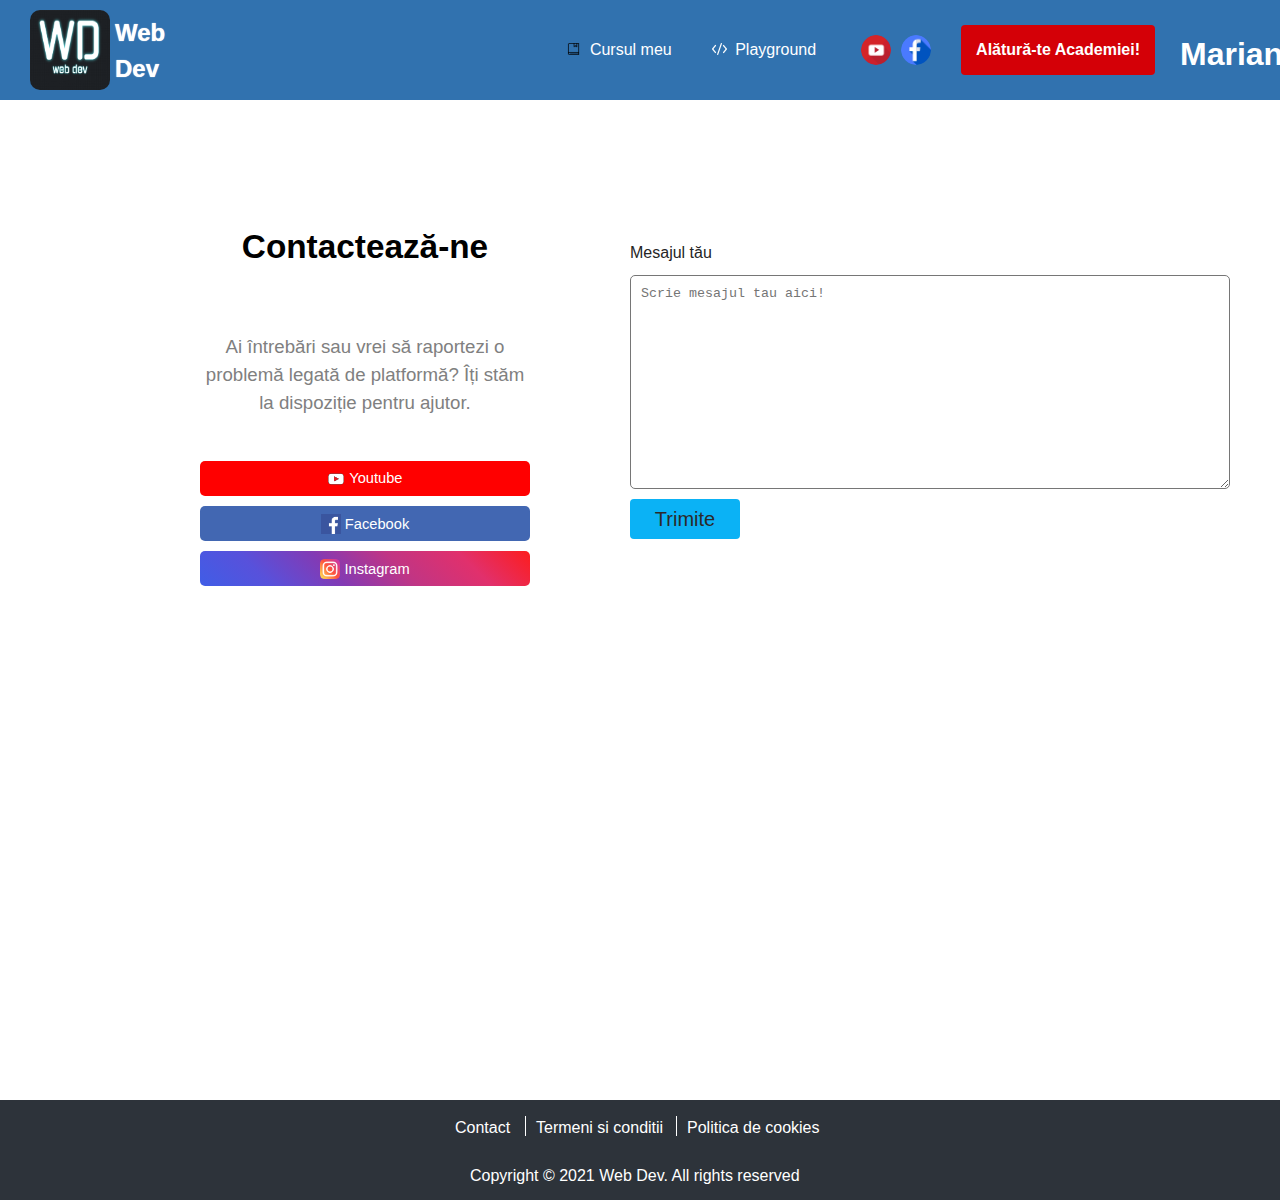
==== contact.html @ 0bef6e15 "create contact page" ====
<!DOCTYPE html>
<html>

<head>
  <meta charset="UTF-8" />
  <meta name="viewport" content="width=device-width, initial-scale=1.0" />
  <meta http-equiv="X-UA-Compatible" content="ie=edge" />
  <title>Website programare web</title>
  <meta charset="UTF-8" />
  <link rel="stylesheet" href="./src/styles.css">
</head>

<body>
  <nav class="headbar">
    <div class="signature">
      <div id="texticon" class="signature"><img src="src/images/logo.png" alt="logo"> 
        <h1>Web Dev</h1>
      </div>
    </div>
      <div class="btn-group">
        <button class="button">
          <img src="src/images/agenda.png" alt="Agenda" /> Cursul meu
        </button>
        <button class="button">
          <img src="src/images/icon-code.png" alt="code" /> Playground
        </button>
      </div>
      <div class="social-media">
        <a href="https://www.youtube.com/channel/UCf_H4svvyG4hoJttBH7U4nA/featured"
          ><img src="src/images/youtube-head.png" alt="ytb"
        /></a>
        <a href="https://www.facebook.com/laurentiudobrescuprogramare/"
          ><img src="src/images/facebook.png" alt="FB"
        /></a>
      </div>
      <div class="btn-academ"><button>Alătură-te Academiei!</button></div>
      <div class="popover">
        <div class="caret">
        <h1>Marian</h1>
        <img src="src/images/caret-down.png" alt="caret">
      </div>
      <div class="content">
        <div class="title">
          <div>
            <p>Salut, <b>Marian Vicsoreanu</b></p>
          </div>
          <div class="popover-body">
            <button class="btn1">Profilul Meu</button>
                <button class="btn2">Deloghează-te</button>
          </div>
        </div>
      </div>
    </div>
  </nav>

  <section>
<div class="contact">
  <h1>Contactează-ne</h1>
    <p>Ai întrebări sau vrei să raportezi o problemă legată de platformă? Îți stăm la dispoziție pentru ajutor.</p>
    <a  href="https://www.youtube.com/channel/UCf_H4svvyG4hoJttBH7U4nA/featured"><button id="ytb"> <img src="src/images/youtube.png" alt="youtb" id="imgytb"> Youtube</button></a> 
    <a href="https://www.facebook.com/laurentiudobrescuprogramare/"><button id="fb"><img src="src/images/facebook-sq.png" alt="fb" id="imgfb"> Facebook</button></a>
    <a href="https://www.instagram.com/laurentiudobrescu_/?fbclid=IwAR3PWhEELT30D9i6TU5NKPrKLASUR5rL3eB8z-GRKnkdkVNHR47aw21xqMA"><button id="insta"> <img src="src/images/instagram.png" alt="insta" id="imginsta"> Instagram</button></a>
</div>
<div class="txtarea">
  <h4>Mesajul tău</h4>
  <textarea  name="styled-textarea" id="area" placeholder=" Scrie mesajul tau aici!"></textarea>
  <button>Trimite</button>
</div>
  </section>

  <footer>
<div class="container">
   <div class="links">
     <ul>
       <li id="cntct"><a href="contact.html">Contact</a></li>
       <li id="term"><a href="#">Termeni si conditii</a></li>
       <li id="pol"><a href="#">Politica de cookies</a></li>
     </ul>
   </div>
   <div class="copyright">Copyright © 2021 Web Dev. All rights reserved</div>
</div>

  </footer>

  <script src="./src/main.js"></script>
</body>

</html>
---- src/styles.css ----
body {
  margin: 0;
  font-family: Arial, Helvetica, sans-serif;
  line-height: 1.5;
}



nav {
  display: flex;
  flex-direction: row;
  direction: ltr;
  height: 100px;
  background: rgb(49, 114, 175);
}
/*Start Signature*/
.signature {
  display: flex;
  height: 100px;
  width: 15%;
  margin: 0 20px;
  justify-content: flex-start;
}

#texticon {
  height: 90px;
  width: 130px;
  margin: 0 10px;
}

#texticon img {
  display: flex;
  height: 80px;
  width: 80px;
  margin: 10px 0;
  border-radius: 10px;
}

#texticon h1 {
  display: flex;
  height: 80px;
  width: 100px;
  text-align: left;
  font-size: 18pt;
  text-shadow: 0 0 1px white;
  color: white;
  margin: 15px 0;
  padding-left: 5px;

}
/*End Signature*/


/*Start BTN Cursul meu si Playground*/
.btn-group{
  display: flex;
  flex-direction: row;
  margin-left:auto;
}
.btn-group .button {
  background-color: rgb(49, 114, 175);
  border: none;
  color: white;
  padding: 18px 20px;
  text-align: center;
  text-decoration: none;
  font-size: 16px;
  cursor: pointer;
  height: 100px;
}

.btn-group .button:hover {
  background-color: rgb(42, 102, 158);
}

.btn-group .button img {
  width: 15px;
  height: 12px;
  padding: 0;
  margin-right: 4px;
  line-height: 1;
  color: #fff;
}
/*End BTN Cursul meu si Playground*/

/*Start Social Media Buttons*/
.social-media {
  display:flex;
  width: auto;
  height: 50px;
  margin-top: 30px;
  padding-left: 20px;
  justify-content: flex-end;
}

.social-media img {
  width: 30px;
  height: 30px;
  border-radius: 20px;
  margin: 5px;
  background: rgb(49, 114, 175);
}
/*End Social Media Buttons*/

/*Start Academie Button*/
.btn-academ {
  display:flex;
  margin: 25px;
  height: 50px;
  display: block;
}
.btn-academ button {
  background-color: #d40007;
  border: none;
  color: white;
  text-decoration: none;
  font-weight: bold;
  font-size: 12pt;
  cursor: pointer;
  padding: 15px;
  display: flex;
  align-items: center;
  justify-content: center;
  height: 100%;
  border-radius: 4px;
}

.btn-academ :hover {
  background-color: #d32f2f;
}
/*End Academie Button*/
 .popover{
   display:flex;
   flex-direction: column;
   height: 30px;
   width: 100px;
   margin-top: 30px;
 }
 .caret{
   display:flex;
   flex-direction: row;
 }

 .popover h1{
   height: 30px;
   width: 50%;
   width: auto;
   color: white;
   cursor: pointer;
   margin:0;
 }
 .popover img{
   height: 10px;
   width: 15px;
   margin-left: 5px;
   margin-top: 15px;
   cursor: pointer;
 }

 .content{
   display:flex;
   flex-direction: column;
   border-radius: 4px;
   width: 150px;
   position: absolute;
   margin-top: 50px;
   right: 60px;
   visibility: hidden;
   padding: 2px;
   color: black;
   background: white;
   z-index: 1;
   text-align: center;
   padding: 1px 10px;
   box-shadow: 2px 2px 10px #adadad;
 }

 .popover:hover .content{
   visibility: visible;
 }



 .btn1 {
  text-decoration: none;
  border-left: 1px solid black;
  border-right: 1px solid black;
  border-top: 2px solid black;
  border-bottom: 2px solid black;
  border-radius: 3px;
  background-color: white;
  color: #004c45;
  height: 30px;
  width: 100%;
  margin-bottom: 5px;
  cursor: pointer;
}
.btn1:hover {
  background-color: #eee;
}

.btn2 {
  text-decoration: none;
  border: none;
  border-radius: 3px;
  background-color: #3eb3ab;
  height: 30px;
  width: 100%;
  color: #004c45;
  cursor: pointer;
}

.btn2:hover {
  background-color: #34948e;
}

section {
  display: flex;
  height: 1000px;
  flex-direction: row;
}

.contact{
  display: flex;
  flex-direction: column;
  width: 330px;
  margin-left: 200px;
  margin-top: 100px;
  text-align: center;
}

.txtarea{
  display: flex;
  flex-direction: column;
  width: 600px;
  margin-left: 100px;
  margin-top: 120px;
}
.txtarea textarea{
  display: flex;
  border-radius: 5px;
  width: min-content(1200px);
  height: 200px;
  padding-top: 10px;
  
}
.txtarea h4{
  margin-bottom: 10px;
  color: rgb(37, 37, 37);
  font-weight: normal;
}
.contact p {
  font-family: 'Segoe UI', Tahoma, Geneva, Verdana, sans-serif;
  font-size: 14pt;
  padding: 20px 0;
  color: gray;
}
.contact h1{
  font-size: 25pt;
 
}

.txtarea button{
   border: none;
   background-color: rgba(7, 177, 245, 0.986);
   width: 110px;
   height: 40px;
   border-radius: 4px;
   font-size: 15pt;
   margin-top: 10px;
   color: rgb(43, 41, 41);
}
.txtarea button:hover{
  background-color: rgba(6, 164, 226, 0.986) ;
}

#ytb{
  border: none;
  background-color: #FF0000;
  border-radius: 5px;
  text-decoration: none;
  text-align: center;
  width: 100%;
  height: 35px;
  margin: 5px 0;
  cursor: pointer;
  color: white;
  font-size: 11pt;
  
}
#ytb:hover{
  background-color: rgb(236, 3, 3);

}
#imgytb{
  width: 18px;
  height: 18px;
  margin-bottom: -5px;
  
}
#fb{
  border: none;
  background-color: #4267B2;
  border-radius: 5px;
  text-decoration: none;
  text-align: center;
  width: 100%;
  height: 35px;
  margin: 5px 0;
  cursor: pointer;
  color: white;
  font-size:11pt;
}
#fb:hover{
  background-color: #3c588b ;
}
#imgfb{
  width: 20px;
  height: 20px;
  margin-bottom:-5px;
  background-color: white;
}
#insta{
  border: none;
  background: rgb(245,133,41);
  background: linear-gradient(45deg, #405DE6, #5851DB,#833AB4,#C13584,#E1306C,#FD1D1D);
  color: white;
  border-radius: 5px;
  text-decoration: none;
  text-align: center;
  width: 100%;
  height: 35px;
  margin: 5px 0;
  cursor: pointer;
  font-size: 11pt;
}
#insta:hover{
  background: linear-gradient(45deg, #405DE6, #5851DB,#833AB4,#C13584,#E1306C,#FD1D1D);
  opacity: 0.9;

}
#imginsta{
  width: 20px;
  height: 20px;
  margin-bottom:-5px;
}

footer {
  height: 100px;
  background: rgb(45, 51, 58);
  display: flex;
  flex-direction: column;
  align-items: center;
}


.links{
  height: 50px;
  width: 450px;
}
.links ul{
  display: flex;
  list-style-type: none;
  list-style-position: inside;
  flex-direction: row;
}

.links a{
  text-decoration: none;
  color: white;
}
#cntct{
  display: flex;
  height: 20px;
  width: 60px;
  text-align: center;
  border-right: 1px solid white;
  padding-right: 10px;

}
 #term{
   display: flex;
   height: 20px;
   width: 130px;
   text-align: center;
   padding:0 10px;
   border-right: 1px solid white;
}
#pol{
  display: flex;
  height: 20px;
   width: 150px;
   text-align: center;
   padding-left: 10px;
}

.copyright{
  display: flex;
  height: 20px;
  width: 350px;
  align-items: center;
  margin-left: 55px;
  color: white;

}
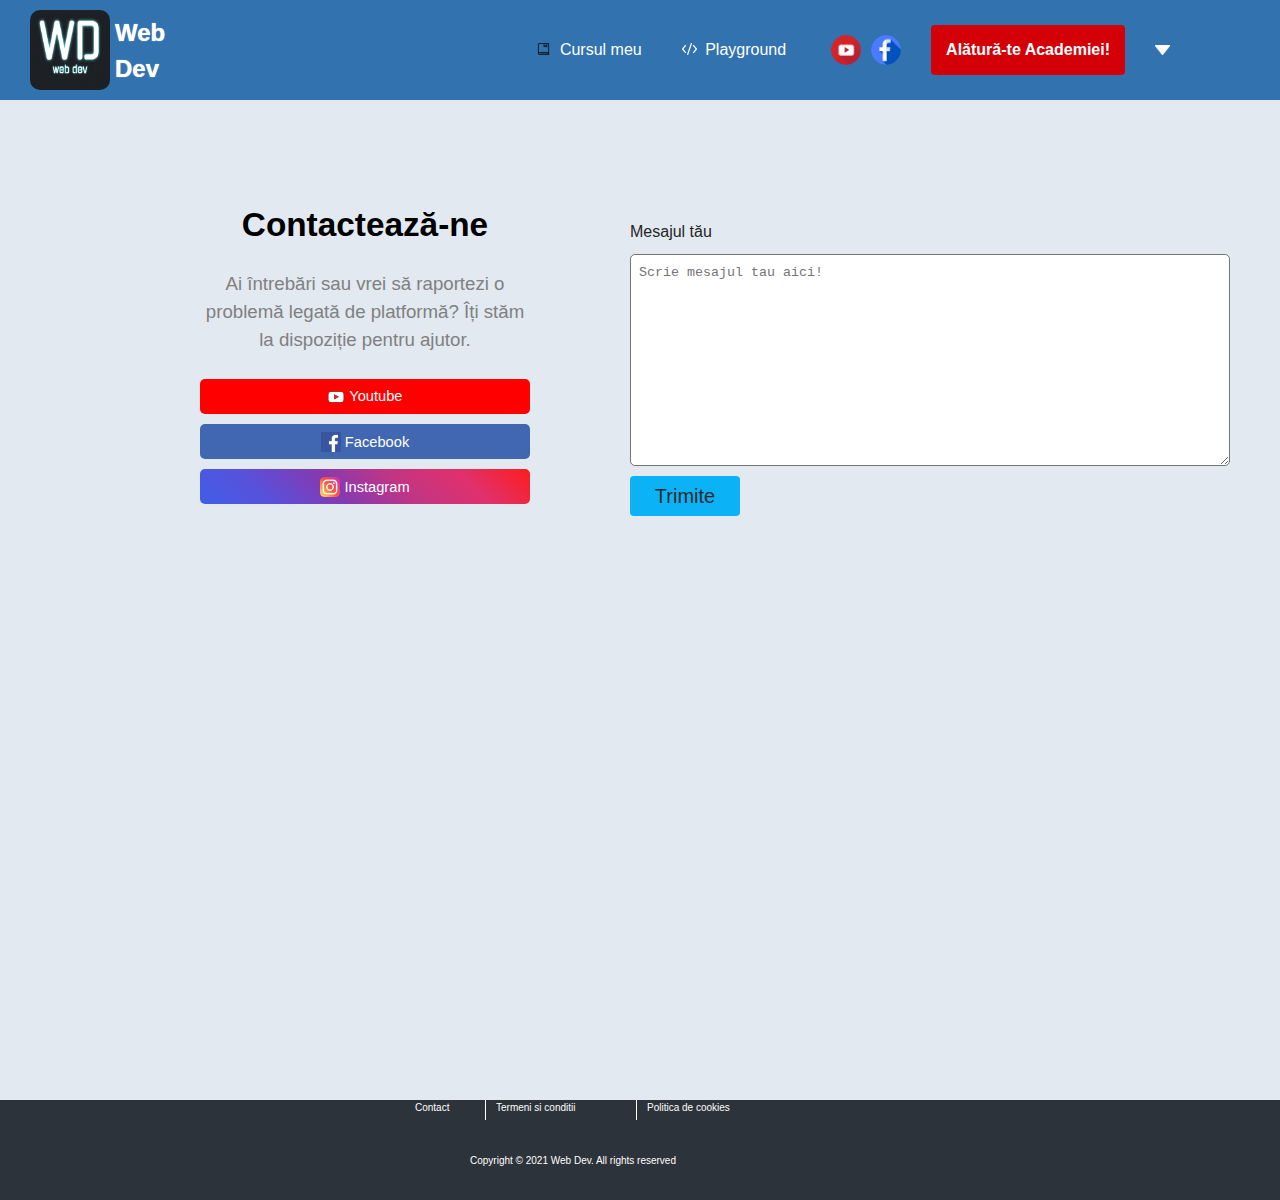
==== commit ca9f6168: "add login" ====
--- a/contact.html
+++ b/contact.html
@@ -36,7 +36,7 @@
       <div class="btn-academ"><button>Alătură-te Academiei!</button></div>
       <div class="popover">
         <div class="caret">
-        <h1>Marian</h1>
+        <h1 id="user_contact"></h1>
         <img src="src/images/caret-down.png" alt="caret">
       </div>
       <div class="content">
--- a/src/styles.css
+++ b/src/styles.css
@@ -1,7 +1,9 @@
 body {
-  margin: 0;
-  font-family: Arial, Helvetica, sans-serif;
-  line-height: 1.5;
+    margin: 0;
+    font-family: Arial, Helvetica, sans-serif;
+    line-height: 1.5;
+    /* Modificare bg dupa exemplul primit */
+    background-color: #e2e9f1;
 }
 
 
@@ -13,6 +15,16 @@
   height: 100px;
   background: rgb(49, 114, 175);
 }
+p{display:block;
+   float:right;
+  list-style:none;
+  padding:10px;
+ 
+}
+p .arrow{
+  color:whitesmoke;
+}
+
 /*Start Signature*/
 .signature {
   display: flex;
@@ -135,6 +147,7 @@
    height: 30px;
    width: 100px;
    margin-top: 30px;
+   margin-right: 30px;
  }
  .caret{
    display:flex;
@@ -163,8 +176,8 @@
    border-radius: 4px;
    width: 150px;
    position: absolute;
-   margin-top: 50px;
-   right: 60px;
+   margin-top: 35px;
+   right: 40px;
    visibility: hidden;
    padding: 2px;
    color: black;
@@ -402,4 +415,285 @@
   margin-left: 55px;
   color: white;
 
+}
+section {
+    height: 1000px;
+}
+
+footer {
+    height: 100px;
+    background: rgb(45, 51, 58);
+}
+
+
+/* Profile wrapper */
+
+#profile-wrapper {
+    border-radius: 5px;
+    padding: 30px;
+    height: 200px;
+    display: flex;
+}
+
+#profile-left {
+    background-color: white;
+    height: 388px;
+    border-radius: 15px;
+    text-align: center;
+    display: table;
+    margin-right: 30px;
+    order: 1;
+    flex: 1 2 50px;
+}
+
+#profile-right {
+    background-color: white;
+    height: 100px;
+    border-radius: 15px;
+    display: table;
+    flex: 2 2 30%;
+    order: 2;
+}
+
+#profile-right-info {
+    display: block;
+    height: 40px;
+    border-bottom: 1px solid #d6d6d6;
+    margin: 20px;
+    font-size: 18px;
+}
+
+#profile-right-info-website {
+    display: block;
+    height: 40px;
+    margin: 20px;
+    font-size: 18px;
+}
+
+#profile-right-info h3,
+#profile-right-info-website h3 {
+    font-size: 18px;
+    display: inline;
+    padding-right: 10px;
+}
+
+#avatar {
+    border-radius: 50%;
+    width: 150px;
+    height: 150px;
+}
+
+
+/* End of profile wrapper */
+
+*{
+  padding: 0;
+  margin: 0;
+}
+.container h1{
+  color:black !important;
+  font-size:48px;
+  margin-bottom: 15px;
+}
+
+.container{
+
+  font-size:10px;
+  text-align: center;
+
+}
+.progress-bar{
+
+  width:1010px;
+  height: 10px;
+  content: "";
+  opacity: 1;
+  background: #006259;
+  border-radius: 10px;
+  animation: progress-bar 2s cubic-bezier(0.25, 0.46, 0.45, 0.94) infinite;
+  margin-bottom: 15px;
+  font-size:2px;
+}
+
+.container-progress-bar{
+  display: flex; 
+  justify-content: center;
+ align-items: baseline;  
+}
+@keyframes progress-bar{
+20% 
+  {
+      opacity: .5;
+    
+  }
+50%
+  {
+      opacity: .7;
+  }
+60%
+  {
+   opacity: .8;
+  }
+
+70%
+  {
+   opacity: .9;
+   }
+90%
+  {
+  opacity: 1;
+  }
+  
+}
+.text{
+  margin-left:10px;
+}
+
+.continue-course-button{
+  color: white;
+  cursor: pointer;
+  background: #d40007;
+  border-radius: 5px;
+  outline: none !important;
+  border: none !important;
+  box-sizing: border-box;
+  font-size:18px;
+  padding:15px 50px;
+  margin: 0 auto;
+  display:block;
+  font-weight: 700;
+}
+.btn:hover{
+  opacity: 0.8;
+  transition:0.3s;
+}
+
+/*Login page CSS*/
+
+.section-log{
+  height: 830px;
+  width: auto;
+  background: linear-gradient(120deg, #4686b1, #8e44ad);
+  display:flex;
+  align-items: center;
+}
+
+.logcase {
+  position: absolute;
+  width: 450px;
+  height: 830px;
+  background: white;
+  left: 50%;
+  transform: translate(-50%);
+}
+.logcase h1 {
+  text-align: center;
+  margin: 12%;
+}
+.logcase form {
+  padding: 0 40px;
+  box-sizing: border-box;
+}
+.frm .text-field {
+  position: relative;
+  border-bottom: 2px solid #adadad;
+  margin: 30px 0px;
+}
+.frm .text-field2 {
+  position: relative;
+  border-bottom: 2px solid #adadad;
+  margin: 8px 0px;
+}
+
+.text-field input {
+  width: 100%;
+  padding: 0px 25px;
+  height: 40px;
+  border: none;
+  background: none;
+  outline: none;
+  font-size: 13pt;
+}
+.text-field2 input {
+  width: 100%;
+  padding: 0px 25px;
+  height: 40px;
+  border: none;
+  background: none;
+  outline: none;
+  font-size: 13pt;
+}
+.text-field img {
+  position: absolute;
+  height: 15px;
+  top: 50%;
+}
+.text-field2 img {
+  position: absolute;
+  height: 15px;
+  top: 50%;
+}
+
+.forpass {
+  text-align: right;
+  margin-right: 20px;
+}
+.forpass a {
+  color: black;
+  text-decoration: none;
+}
+
+.login_btn {
+  position: relative;
+  left: 50%;
+  transform: translate(-50%);
+  margin-top: 25px;
+}
+.login_btn input {
+  height: 40px;
+  width: 80%;
+  margin: 0 45px;
+  border-radius: 50px;
+  background: linear-gradient(120deg, #4686b1, #8e44ad);
+  color: #fff;
+  font-weight: bold;
+  font-size: 14pt;
+}
+
+.signup_var {
+  position: relative;
+  left: 50%;
+  transform: translate(-50%);
+  height: 20px;
+  width: 50%;
+  margin-top: 50px;
+  text-align: center;
+}
+
+.social {
+  position: relative;
+  left: 50%;
+  transform: translate(-50%);
+  height: 40px;
+  width: 35%;
+  margin-top: 20px;
+  margin-bottom: 150px;
+}
+
+.social img {
+  height: 40px;
+  width: 40px;
+}
+
+.signup {
+  width: 100px;
+  position: relative;
+  left: 50%;
+  transform: translate(-50%);
+  text-align: center;
+}
+
+.signup a {
+  text-decoration: none;
+  font-weight: bold;
 }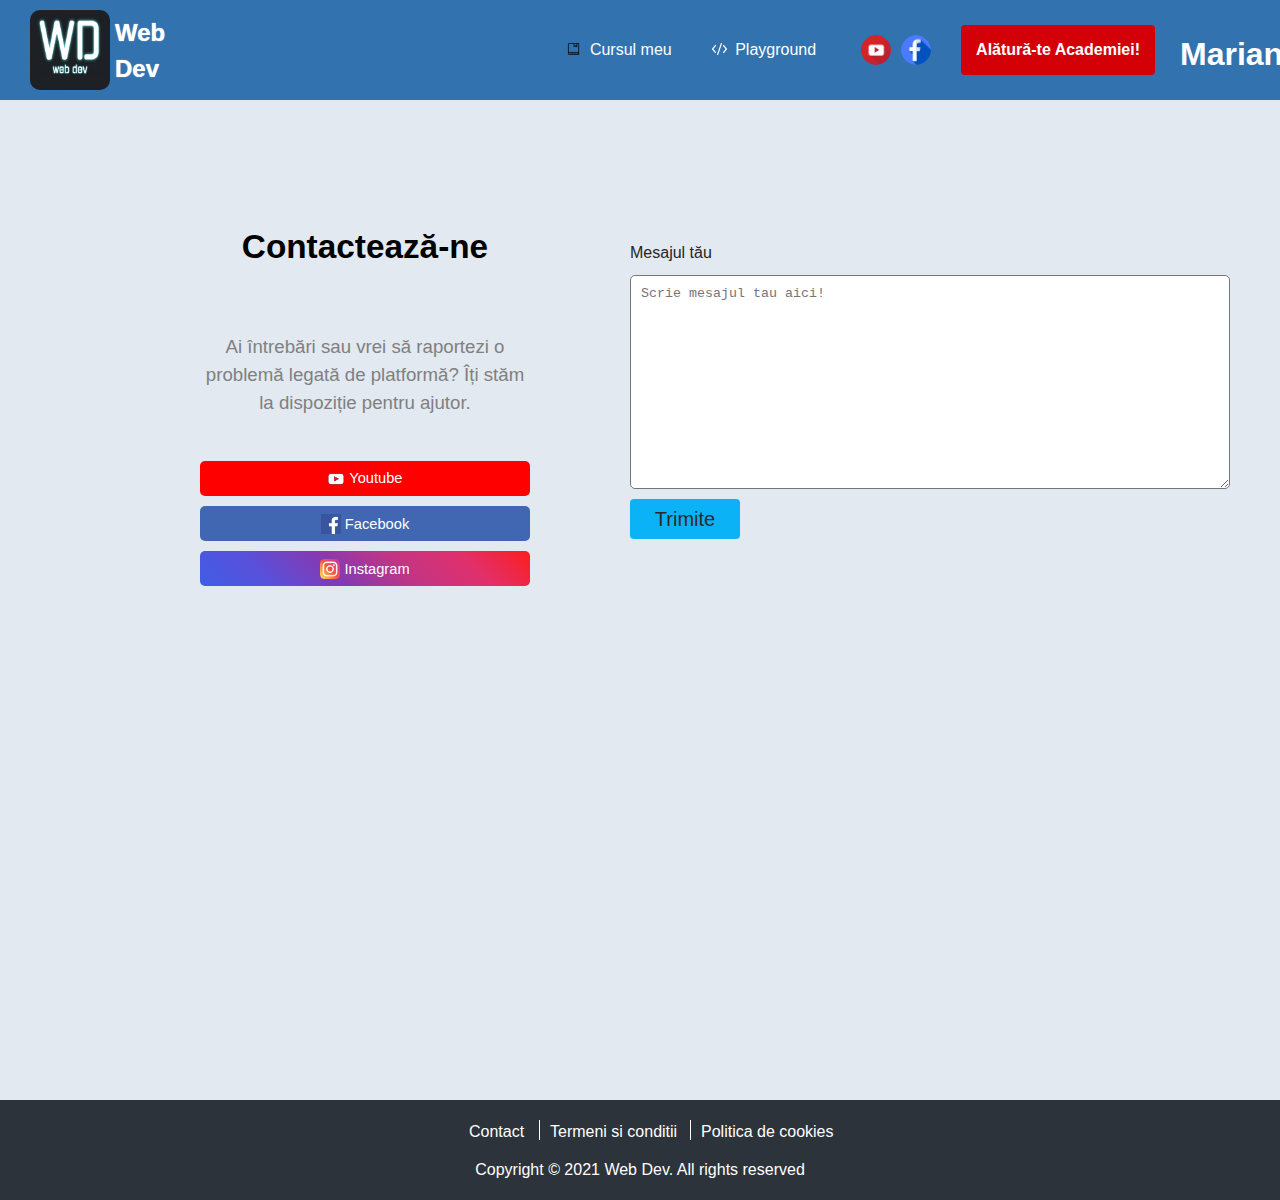
==== commit c17751b4: "Add css files for each page" ====
--- a/contact.html
+++ b/contact.html
@@ -1,22 +1,22 @@
 <!DOCTYPE html>
 <html>
+  <head>
+    <meta charset="UTF-8" />
+    <meta name="viewport" content="width=device-width, initial-scale=1.0" />
+    <meta http-equiv="X-UA-Compatible" content="ie=edge" />
+    <title>Website programare web</title>
+    <meta charset="UTF-8" />
+    <link rel="stylesheet" href="./src/contact.css" />
+  </head>
 
-<head>
-  <meta charset="UTF-8" />
-  <meta name="viewport" content="width=device-width, initial-scale=1.0" />
-  <meta http-equiv="X-UA-Compatible" content="ie=edge" />
-  <title>Website programare web</title>
-  <meta charset="UTF-8" />
-  <link rel="stylesheet" href="./src/styles.css">
-</head>
-
-<body>
-  <nav class="headbar">
-    <div class="signature">
-      <div id="texticon" class="signature"><img src="src/images/logo.png" alt="logo"> 
-        <h1>Web Dev</h1>
+  <body>
+    <nav class="headbar">
+      <div class="signature">
+        <div id="texticon" class="signature">
+          <img src="src/images/logo.png" alt="logo" />
+          <h1>Web Dev</h1>
+        </div>
       </div>
-    </div>
       <div class="btn-group">
         <button class="button">
           <img src="src/images/agenda.png" alt="Agenda" /> Cursul meu
@@ -26,7 +26,8 @@
         </button>
       </div>
       <div class="social-media">
-        <a href="https://www.youtube.com/channel/UCf_H4svvyG4hoJttBH7U4nA/featured"
+        <a
+          href="https://www.youtube.com/channel/UCf_H4svvyG4hoJttBH7U4nA/featured"
           ><img src="src/images/youtube-head.png" alt="ytb"
         /></a>
         <a href="https://www.facebook.com/laurentiudobrescuprogramare/"
@@ -36,53 +37,76 @@
       <div class="btn-academ"><button>Alătură-te Academiei!</button></div>
       <div class="popover">
         <div class="caret">
-        <h1 id="user_contact"></h1>
-        <img src="src/images/caret-down.png" alt="caret">
-      </div>
-      <div class="content">
-        <div class="title">
-          <div>
-            <p>Salut, <b>Marian Vicsoreanu</b></p>
-          </div>
-          <div class="popover-body">
-            <button class="btn1">Profilul Meu</button>
-                <button class="btn2">Deloghează-te</button>
+          <h1>Marian</h1>
+          <img src="src/images/caret-down.png" alt="caret" />
+        </div>
+        <div class="content">
+          <div class="title">
+            <div>
+              <p>Salut, <b>Marian Vicsoreanu</b></p>
+            </div>
+            <div class="popover-body">
+              <button class="btn1">Profilul Meu</button>
+              <button class="btn2">Deloghează-te</button>
+            </div>
           </div>
         </div>
       </div>
-    </div>
-  </nav>
+    </nav>
 
-  <section>
-<div class="contact">
-  <h1>Contactează-ne</h1>
-    <p>Ai întrebări sau vrei să raportezi o problemă legată de platformă? Îți stăm la dispoziție pentru ajutor.</p>
-    <a  href="https://www.youtube.com/channel/UCf_H4svvyG4hoJttBH7U4nA/featured"><button id="ytb"> <img src="src/images/youtube.png" alt="youtb" id="imgytb"> Youtube</button></a> 
-    <a href="https://www.facebook.com/laurentiudobrescuprogramare/"><button id="fb"><img src="src/images/facebook-sq.png" alt="fb" id="imgfb"> Facebook</button></a>
-    <a href="https://www.instagram.com/laurentiudobrescu_/?fbclid=IwAR3PWhEELT30D9i6TU5NKPrKLASUR5rL3eB8z-GRKnkdkVNHR47aw21xqMA"><button id="insta"> <img src="src/images/instagram.png" alt="insta" id="imginsta"> Instagram</button></a>
-</div>
-<div class="txtarea">
-  <h4>Mesajul tău</h4>
-  <textarea  name="styled-textarea" id="area" placeholder=" Scrie mesajul tau aici!"></textarea>
-  <button>Trimite</button>
-</div>
-  </section>
+    <section class="contact-section">
+      <div class="contact">
+        <h1>Contactează-ne</h1>
+        <p>
+          Ai întrebări sau vrei să raportezi o problemă legată de platformă? Îți
+          stăm la dispoziție pentru ajutor.
+        </p>
+        <a
+          href="https://www.youtube.com/channel/UCf_H4svvyG4hoJttBH7U4nA/featured"
+          ><button id="ytb">
+            <img src="src/images/youtube.png" alt="youtb" id="imgytb" /> Youtube
+          </button></a
+        >
+        <a href="https://www.facebook.com/laurentiudobrescuprogramare/"
+          ><button id="fb">
+            <img src="src/images/facebook-sq.png" alt="fb" id="imgfb" />
+            Facebook
+          </button></a
+        >
+        <a
+          href="https://www.instagram.com/laurentiudobrescu_/?fbclid=IwAR3PWhEELT30D9i6TU5NKPrKLASUR5rL3eB8z-GRKnkdkVNHR47aw21xqMA"
+          ><button id="insta">
+            <img src="src/images/instagram.png" alt="insta" id="imginsta" />
+            Instagram
+          </button></a
+        >
+      </div>
+      <div class="txtarea">
+        <h4>Mesajul tău</h4>
+        <textarea
+          name="styled-textarea"
+          id="area"
+          placeholder=" Scrie mesajul tau aici!"
+        ></textarea>
+        <button>Trimite</button>
+      </div>
+    </section>
 
-  <footer>
-<div class="container">
-   <div class="links">
-     <ul>
-       <li id="cntct"><a href="contact.html">Contact</a></li>
-       <li id="term"><a href="#">Termeni si conditii</a></li>
-       <li id="pol"><a href="#">Politica de cookies</a></li>
-     </ul>
-   </div>
-   <div class="copyright">Copyright © 2021 Web Dev. All rights reserved</div>
-</div>
+    <footer>
+      <div class="container">
+        <div class="links">
+          <ul>
+            <li id="cntct"><a href="contact.html">Contact</a></li>
+            <li id="term"><a href="#">Termeni si conditii</a></li>
+            <li id="pol"><a href="#">Politica de cookies</a></li>
+          </ul>
+        </div>
+        <div class="copyright">
+          Copyright © 2021 Web Dev. All rights reserved
+        </div>
+      </div>
+    </footer>
 
-  </footer>
-
-  <script src="./src/main.js"></script>
-</body>
-
-</html>+    <script src="./src/main.js"></script>
+  </body>
+</html>
--- a/src/contact.css
+++ b/src/contact.css
@@ -0,0 +1,413 @@
+body {
+  margin: 0;
+  font-family: Arial, Helvetica, sans-serif;
+  line-height: 1.5;
+  background-color: #e2e9f1;
+}
+
+.headbar {
+  display: flex;
+  flex-direction: row;
+  direction: ltr;
+  height: 100px;
+  background: rgb(49, 114, 175);
+}
+
+/*Start Signature*/
+
+.signature {
+  display: flex;
+  height: 100px;
+  width: 15%;
+  margin: 0 20px;
+  justify-content: flex-start;
+}
+
+#texticon {
+  height: 90px;
+  width: 130px;
+  margin: 0 10px;
+}
+
+#texticon img {
+  display: flex;
+  height: 80px;
+  width: 80px;
+  margin: 10px 0;
+  border-radius: 10px;
+}
+
+#texticon h1 {
+  display: flex;
+  height: 80px;
+  width: 100px;
+  text-align: left;
+  font-size: 18pt;
+  text-shadow: 0 0 1px white;
+  color: white;
+  margin: 15px 0;
+  padding-left: 5px;
+}
+/*End Signature*/
+
+/*Start BTN Cursul meu si Playground*/
+
+.btn-group {
+  display: flex;
+  flex-direction: row;
+  margin-left: auto;
+}
+
+.btn-group .button {
+  background-color: rgb(49, 114, 175);
+  border: none;
+  color: white;
+  padding: 18px 20px;
+  text-align: center;
+  text-decoration: none;
+  font-size: 16px;
+  cursor: pointer;
+  height: 100px;
+}
+
+.btn-group .button:hover {
+  background-color: rgb(42, 102, 158);
+}
+
+.btn-group .button img {
+  width: 15px;
+  height: 12px;
+  padding: 0;
+  margin-right: 4px;
+  line-height: 1;
+  color: #fff;
+}
+
+/*End BTN Cursul meu si Playground*/
+
+/*Start Social Media Buttons*/
+
+.social-media {
+  display: flex;
+  width: auto;
+  height: 50px;
+  margin-top: 30px;
+  padding-left: 20px;
+  justify-content: flex-end;
+}
+
+.social-media img {
+  width: 30px;
+  height: 30px;
+  border-radius: 20px;
+  margin: 5px;
+  background: rgb(49, 114, 175);
+}
+
+/*End Social Media Buttons*/
+
+/*Start Academie Button*/
+
+.btn-academ {
+  display: flex;
+  margin: 25px;
+  height: 50px;
+  display: block;
+}
+
+.btn-academ button {
+  background-color: #d40007;
+  border: none;
+  color: white;
+  text-decoration: none;
+  font-weight: bold;
+  font-size: 12pt;
+  cursor: pointer;
+  padding: 15px;
+  display: flex;
+  align-items: center;
+  justify-content: center;
+  height: 100%;
+  border-radius: 4px;
+}
+
+.btn-academ :hover {
+  background-color: #d32f2f;
+}
+
+/*End Academie Button*/
+
+.popover {
+  display: flex;
+  flex-direction: column;
+  height: 30px;
+  width: 100px;
+  margin-top: 30px;
+}
+
+.caret {
+  display: flex;
+  flex-direction: row;
+}
+
+.popover h1 {
+  height: 30px;
+  width: 50%;
+  width: auto;
+  color: white;
+  cursor: pointer;
+  margin: 0;
+}
+
+.popover img {
+  height: 10px;
+  width: 15px;
+  margin-left: 5px;
+  margin-top: 15px;
+  cursor: pointer;
+}
+
+.content {
+  display: flex;
+  flex-direction: column;
+  border-radius: 4px;
+  width: 150px;
+  position: absolute;
+  margin-top: 50px;
+  right: 60px;
+  visibility: hidden;
+  padding: 2px;
+  color: black;
+  background: white;
+  z-index: 1;
+  text-align: center;
+  padding: 1px 10px;
+  box-shadow: 2px 2px 10px #adadad;
+}
+
+.popover:hover .content {
+  visibility: visible;
+}
+
+.contact-section {
+  display: flex;
+  height: 1000px;
+  margin: 0;
+}
+
+.contact {
+  display: flex;
+  flex-direction: column;
+  width: 330px;
+  margin-left: 200px;
+  margin-top: 100px;
+  text-align: center;
+}
+
+.txtarea {
+  display: flex;
+  flex-direction: column;
+  width: 600px;
+  margin-left: 100px;
+  margin-top: 120px;
+}
+
+.txtarea textarea {
+  display: flex;
+  border-radius: 5px;
+  width: min-content(1200px);
+  height: 200px;
+  padding-top: 10px;
+}
+
+.txtarea h4 {
+  margin-bottom: 10px;
+  color: rgb(37, 37, 37);
+  font-weight: normal;
+}
+
+.contact p {
+  font-family: "Segoe UI", Tahoma, Geneva, Verdana, sans-serif;
+  font-size: 14pt;
+  padding: 20px 0;
+  color: gray;
+}
+
+.contact h1 {
+  font-size: 25pt;
+}
+
+.txtarea button {
+  border: none;
+  background-color: rgba(7, 177, 245, 0.986);
+  width: 110px;
+  height: 40px;
+  border-radius: 4px;
+  font-size: 15pt;
+  margin-top: 10px;
+  color: rgb(43, 41, 41);
+}
+
+.txtarea button:hover {
+  background-color: rgba(6, 164, 226, 0.986);
+}
+
+#ytb {
+  border: none;
+  background-color: #ff0000;
+  border-radius: 5px;
+  text-decoration: none;
+  text-align: center;
+  width: 100%;
+  height: 35px;
+  margin: 5px 0;
+  cursor: pointer;
+  color: white;
+  font-size: 11pt;
+}
+
+#ytb:hover {
+  background-color: rgb(236, 3, 3);
+}
+
+#imgytb {
+  width: 18px;
+  height: 18px;
+  margin-bottom: -5px;
+}
+
+#fb {
+  border: none;
+  background-color: #4267b2;
+  border-radius: 5px;
+  text-decoration: none;
+  text-align: center;
+  width: 100%;
+  height: 35px;
+  margin: 5px 0;
+  cursor: pointer;
+  color: white;
+  font-size: 11pt;
+}
+
+#fb:hover {
+  background-color: #3c588b;
+}
+
+#imgfb {
+  width: 20px;
+  height: 20px;
+  margin-bottom: -5px;
+  background-color: white;
+}
+
+#insta {
+  border: none;
+  background: rgb(245, 133, 41);
+  background: linear-gradient(
+    45deg,
+    #405de6,
+    #5851db,
+    #833ab4,
+    #c13584,
+    #e1306c,
+    #fd1d1d
+  );
+  color: white;
+  border-radius: 5px;
+  text-decoration: none;
+  text-align: center;
+  width: 100%;
+  height: 35px;
+  margin: 5px 0;
+  cursor: pointer;
+  font-size: 11pt;
+}
+
+#insta:hover {
+  background: linear-gradient(
+    45deg,
+    #405de6,
+    #5851db,
+    #833ab4,
+    #c13584,
+    #e1306c,
+    #fd1d1d
+  );
+  opacity: 0.9;
+}
+
+#imginsta {
+  width: 20px;
+  height: 20px;
+  margin-bottom: -5px;
+}
+
+footer {
+  height: 100px;
+  background: rgb(45, 51, 58);
+}
+
+.links ul {
+  display: flex;
+  list-style-type: none;
+  list-style-position: inside;
+  flex-direction: row;
+  margin: 0;
+}
+
+.links a {
+  text-decoration: none;
+  color: white;
+}
+
+#cntct {
+  display: flex;
+  height: 20px;
+  width: 60px;
+  text-align: center;
+  border-right: 1px solid white;
+  padding-right: 10px;
+}
+
+#term {
+  display: flex;
+  height: 20px;
+  width: 130px;
+  text-align: center;
+  padding: 0 10px;
+  border-right: 1px solid white;
+}
+
+#pol {
+  display: flex;
+  height: 20px;
+  width: 150px;
+  text-align: center;
+  padding-left: 10px;
+}
+
+.copyright {
+  display: flex;
+  height: 20px;
+  align-items: center;
+  color: white;
+}
+
+footer {
+  display: flex;
+  align-items: center;
+  justify-content: center;
+}
+
+footer .container {
+  display: flex;
+  flex-direction: column;
+  align-items: center;
+  height: 100%;
+  justify-content: space-evenly;
+}
+
+footer .container .links {
+  display: flex;
+}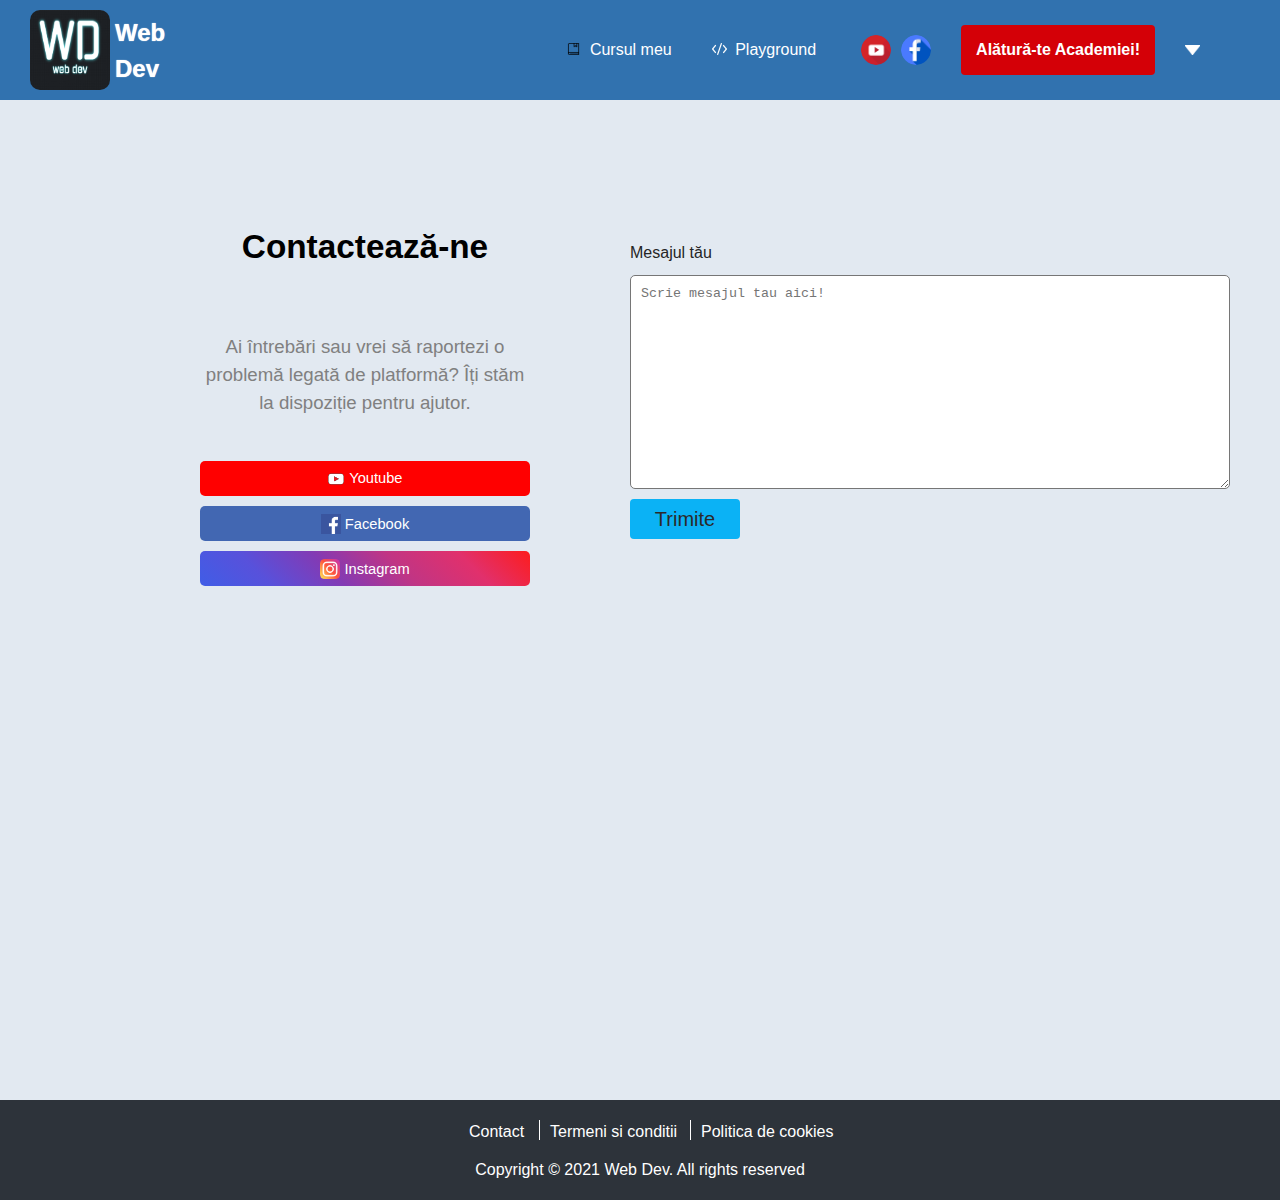
==== commit aab5db23: "Merge branch 'develop' into marian01-dev" ====
--- a/contact.html
+++ b/contact.html
@@ -37,18 +37,17 @@
       <div class="btn-academ"><button>Alătură-te Academiei!</button></div>
       <div class="popover">
         <div class="caret">
-          <h1>Marian</h1>
-          <img src="src/images/caret-down.png" alt="caret" />
-        </div>
-        <div class="content">
-          <div class="title">
-            <div>
-              <p>Salut, <b>Marian Vicsoreanu</b></p>
-            </div>
-            <div class="popover-body">
-              <button class="btn1">Profilul Meu</button>
-              <button class="btn2">Deloghează-te</button>
-            </div>
+        <h1 id="username-text"></h1>
+        <img src="src/images/caret-down.png" alt="caret">
+      </div>
+      <div class="content">
+        <div class="title">
+          <div>
+            <p>Salut, <b>Marian Vicsoreanu</b></p>
+          </div>
+          <div class="popover-body">
+            <button class="btn1">Profilul Meu</button>
+                <button class="btn2">Deloghează-te</button>
           </div>
         </div>
       </div>
--- a/src/contact.css
+++ b/src/contact.css
@@ -165,6 +165,39 @@
   margin-left: 5px;
   margin-top: 15px;
   cursor: pointer;
+}
+
+.btn1 {
+  text-decoration: none;
+  border-left: 1px solid black;
+  border-right: 1px solid black;
+  border-top: 2px solid black;
+  border-bottom: 2px solid black;
+  border-radius: 3px;
+  background-color: white;
+  color: #004c45;
+  height: 30px;
+  width: 100%;
+  margin-bottom: 5px;
+  cursor: pointer;
+}
+.btn1:hover {
+  background-color: #eee;
+}
+
+.btn2 {
+  text-decoration: none;
+  border: none;
+  border-radius: 3px;
+  background-color: #3eb3ab;
+  height: 30px;
+  width: 100%;
+  color: #004c45;
+  cursor: pointer;
+}
+
+.btn2:hover {
+  background-color: #34948e;
 }
 
 .content {
@@ -195,6 +228,40 @@
   margin: 0;
 }
 
+.btn1 {
+  text-decoration: none;
+  border-left: 1px solid black;
+  border-right: 1px solid black;
+  border-top: 2px solid black;
+  border-bottom: 2px solid black;
+  border-radius: 3px;
+  background-color: white;
+  color: #004c45;
+  height: 30px;
+  width: 100%;
+  margin-bottom: 5px;
+  cursor: pointer;
+}
+
+.btn1:hover {
+  background-color: #eee;
+}
+
+.btn2 {
+  text-decoration: none;
+  border: none;
+  border-radius: 3px;
+  background-color: #3eb3ab;
+  height: 30px;
+  width: 100%;
+  color: #004c45;
+  cursor: pointer;
+}
+
+.btn2:hover {
+  background-color: #34948e;
+}
+
 .contact {
   display: flex;
   flex-direction: column;
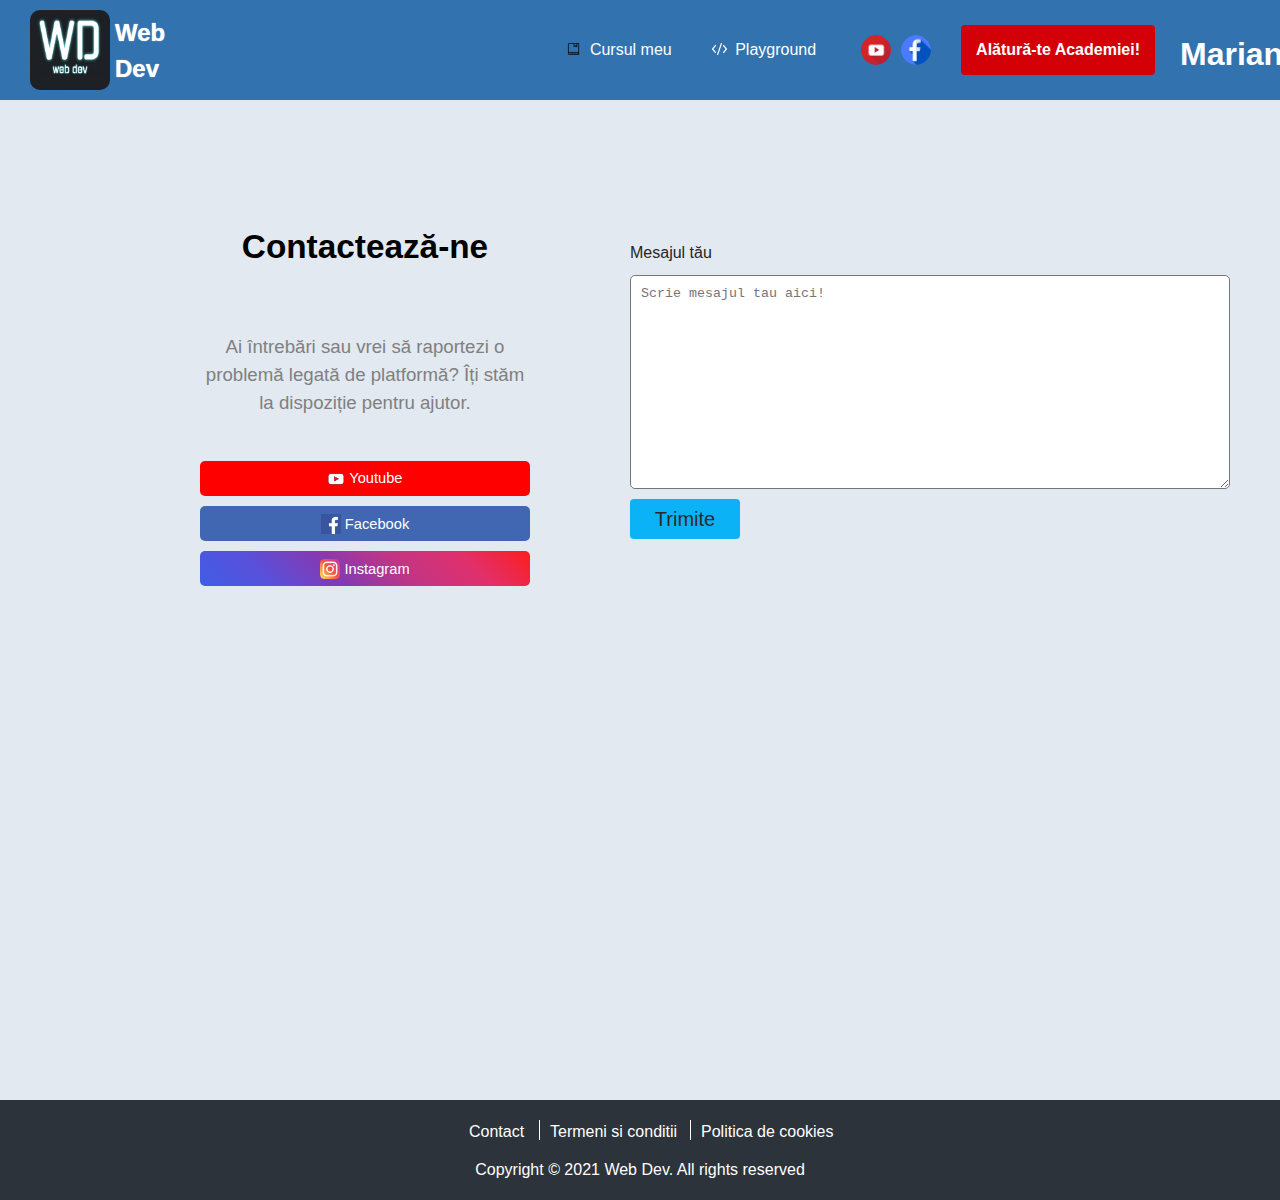
==== commit 4a27134a: "Merge branch 'develop' into Mihaela-dev" ====
--- a/contact.html
+++ b/contact.html
@@ -37,17 +37,18 @@
       <div class="btn-academ"><button>Alătură-te Academiei!</button></div>
       <div class="popover">
         <div class="caret">
-        <h1 id="username-text"></h1>
-        <img src="src/images/caret-down.png" alt="caret">
-      </div>
-      <div class="content">
-        <div class="title">
-          <div>
-            <p>Salut, <b>Marian Vicsoreanu</b></p>
-          </div>
-          <div class="popover-body">
-            <button class="btn1">Profilul Meu</button>
-                <button class="btn2">Deloghează-te</button>
+          <h1>Marian</h1>
+          <img src="src/images/caret-down.png" alt="caret" />
+        </div>
+        <div class="content">
+          <div class="title">
+            <div>
+              <p>Salut, <b>Marian Vicsoreanu</b></p>
+            </div>
+            <div class="popover-body">
+              <button class="btn1">Profilul Meu</button>
+              <button class="btn2">Deloghează-te</button>
+            </div>
           </div>
         </div>
       </div>
--- a/src/contact.css
+++ b/src/contact.css
@@ -165,39 +165,6 @@
   margin-left: 5px;
   margin-top: 15px;
   cursor: pointer;
-}
-
-.btn1 {
-  text-decoration: none;
-  border-left: 1px solid black;
-  border-right: 1px solid black;
-  border-top: 2px solid black;
-  border-bottom: 2px solid black;
-  border-radius: 3px;
-  background-color: white;
-  color: #004c45;
-  height: 30px;
-  width: 100%;
-  margin-bottom: 5px;
-  cursor: pointer;
-}
-.btn1:hover {
-  background-color: #eee;
-}
-
-.btn2 {
-  text-decoration: none;
-  border: none;
-  border-radius: 3px;
-  background-color: #3eb3ab;
-  height: 30px;
-  width: 100%;
-  color: #004c45;
-  cursor: pointer;
-}
-
-.btn2:hover {
-  background-color: #34948e;
 }
 
 .content {
@@ -228,40 +195,6 @@
   margin: 0;
 }
 
-.btn1 {
-  text-decoration: none;
-  border-left: 1px solid black;
-  border-right: 1px solid black;
-  border-top: 2px solid black;
-  border-bottom: 2px solid black;
-  border-radius: 3px;
-  background-color: white;
-  color: #004c45;
-  height: 30px;
-  width: 100%;
-  margin-bottom: 5px;
-  cursor: pointer;
-}
-
-.btn1:hover {
-  background-color: #eee;
-}
-
-.btn2 {
-  text-decoration: none;
-  border: none;
-  border-radius: 3px;
-  background-color: #3eb3ab;
-  height: 30px;
-  width: 100%;
-  color: #004c45;
-  cursor: pointer;
-}
-
-.btn2:hover {
-  background-color: #34948e;
-}
-
 .contact {
   display: flex;
   flex-direction: column;
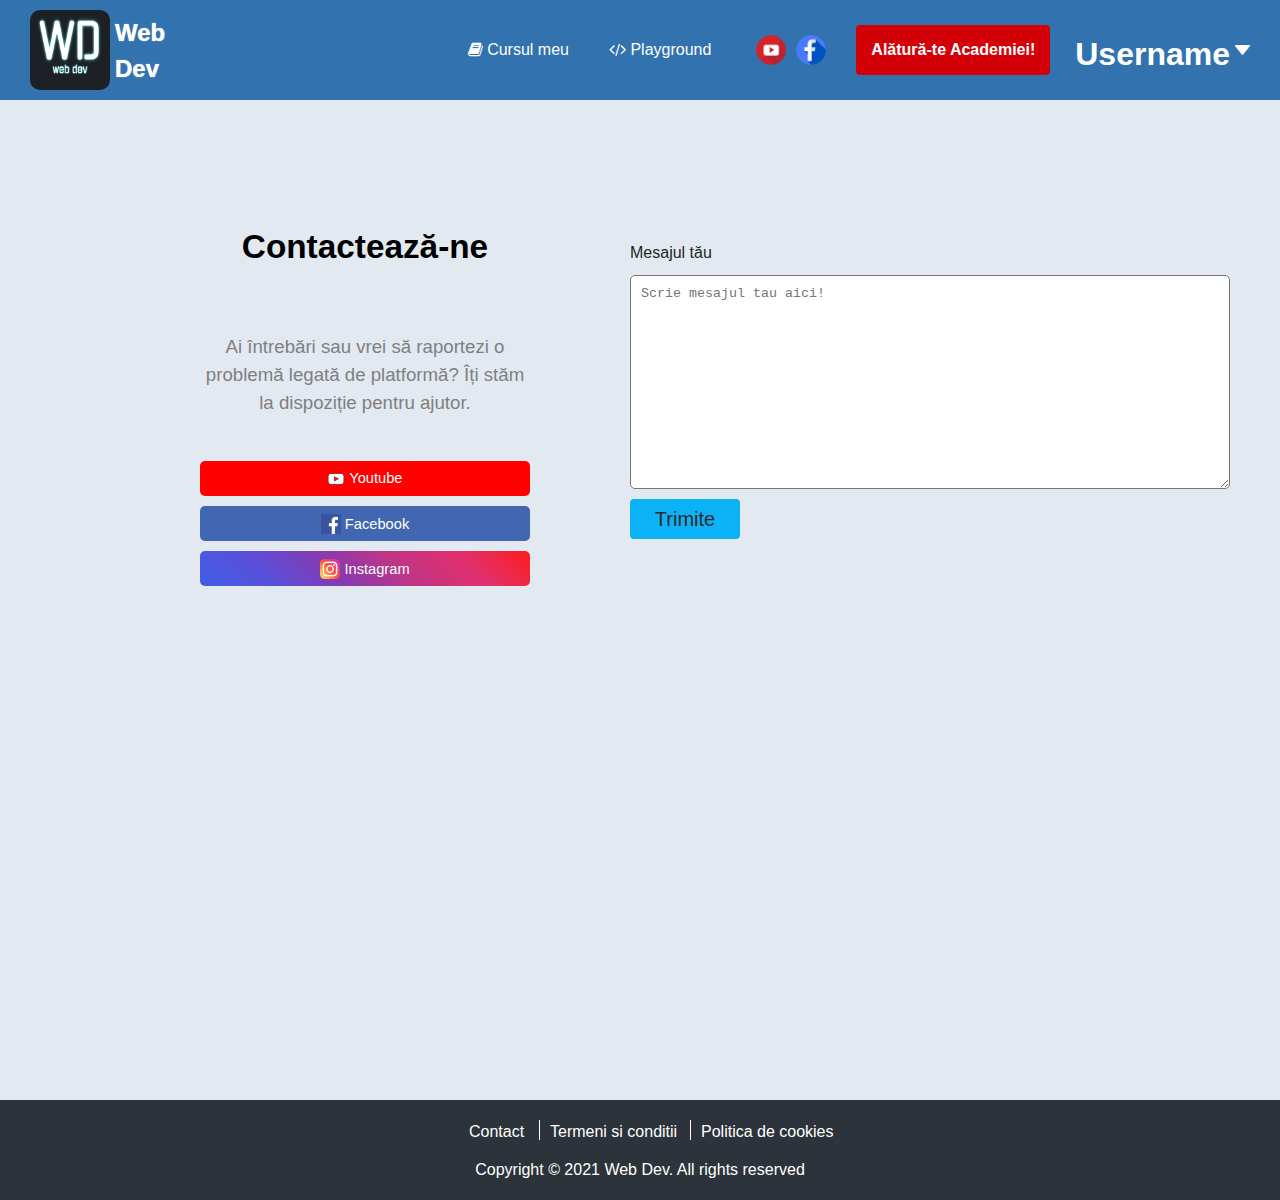
==== commit eb93c33f: "add login page" ====
--- a/contact.html
+++ b/contact.html
@@ -6,11 +6,12 @@
     <meta http-equiv="X-UA-Compatible" content="ie=edge" />
     <title>Website programare web</title>
     <meta charset="UTF-8" />
+    <link rel="stylesheet" href="https://cdnjs.cloudflare.com/ajax/libs/font-awesome/4.7.0/css/font-awesome.min.css">
     <link rel="stylesheet" href="./src/contact.css" />
   </head>
 
   <body>
-    <nav class="headbar">
+    <nav class="headbar" id="top-navigation">
       <div class="signature">
         <div id="texticon" class="signature">
           <img src="src/images/logo.png" alt="logo" />
@@ -19,10 +20,10 @@
       </div>
       <div class="btn-group">
         <button class="button">
-          <img src="src/images/agenda.png" alt="Agenda" /> Cursul meu
+          <i class="fa fa-book"></i> Cursul meu
         </button>
         <button class="button">
-          <img src="src/images/icon-code.png" alt="code" /> Playground
+          <i class="fa fa-code"></i> Playground
         </button>
       </div>
       <div class="social-media">
@@ -35,20 +36,21 @@
         /></a>
       </div>
       <div class="btn-academ"><button>Alătură-te Academiei!</button></div>
+
       <div class="popover">
-        <div class="caret">
-          <h1>Marian</h1>
-          <img src="src/images/caret-down.png" alt="caret" />
-        </div>
-        <div class="content">
-          <div class="title">
-            <div>
-              <p>Salut, <b>Marian Vicsoreanu</b></p>
-            </div>
-            <div class="popover-body">
-              <button class="btn1">Profilul Meu</button>
-              <button class="btn2">Deloghează-te</button>
-            </div>
+        <div class="caret" id="name-button" onclick="showProfileOptions();">
+        <h1 id="username-text">Username</h1>
+        <img src="src/images/caret-down.png" alt="caret">
+      </div>
+      <div class="content" id="popover-div" display="none">
+        <div class="arrow up"></div>
+        <div class="title-popover">
+          <div>
+            <p>Salut, <b id="username-popover"> Username</b></p>
+          </div>
+          <div class="popover-body">
+            <button class="btn1">Profilul Meu</button>
+                <button class="btn2" id="button-logout">Deloghează-te</button>
           </div>
         </div>
       </div>
--- a/src/contact.css
+++ b/src/contact.css
@@ -57,6 +57,7 @@
   flex-direction: row;
   margin-left: auto;
 }
+
 
 .btn-group .button {
   background-color: rgb(49, 114, 175);
@@ -137,12 +138,29 @@
 
 /*End Academie Button*/
 
+
+/* Popover CSS code */
 .popover {
   display: flex;
   flex-direction: column;
   height: 30px;
-  width: 100px;
+  width: auto;
   margin-top: 30px;
+  margin-right: 30px;
+}
+
+.content {
+  display: none;
+  flex-direction: column;
+  border-radius: 4px;
+  position: absolute;
+  margin: 50px 20px;
+  color: black;
+  background: white;
+  z-index: 1;
+  text-align: center;
+  padding: 5px 10px;
+  box-shadow: 2px 2px 10px #adadad;
 }
 
 .caret {
@@ -167,28 +185,51 @@
   cursor: pointer;
 }
 
-.content {
-  display: flex;
-  flex-direction: column;
-  border-radius: 4px;
-  width: 150px;
-  position: absolute;
-  margin-top: 50px;
-  right: 60px;
-  visibility: hidden;
-  padding: 2px;
-  color: black;
-  background: white;
-  z-index: 1;
-  text-align: center;
-  padding: 1px 10px;
-  box-shadow: 2px 2px 10px #adadad;
-}
-
-.popover:hover .content {
-  visibility: visible;
-}
-
+.arrow {
+  border: solid white;
+  border-width: 0 10px 10px 0;
+  display: block;
+  padding: 3px;
+  margin-left: 92%;
+  margin-top: -7%;
+  transform: rotate(-135deg);
+  -webkit-transform: rotate(-135deg);
+}
+/* Button Profilul Meu CSS*/
+.btn1 {
+  text-decoration: none;
+  border: 1px solid black;
+  border-radius: 3px;
+  background-color: white;
+  color: #004c45;
+  height: 30px;
+  width: 100%;
+  margin-bottom: 5px;
+  cursor: pointer;
+}
+.btn1:hover {
+  background-color: #eee;
+}
+/*End Profilul Meu*/
+
+/*Button Log-Out CSS*/
+.btn2 {
+  text-decoration: none;
+  border: none;
+  border-radius: 3px;
+  background-color: #3eb3ab;
+  height: 30px;
+  width: 100%;
+  color: #004c45;
+  cursor: pointer;
+}
+
+.btn2:hover {
+  background-color: #34948e;
+}
+/* End Log-Out */
+
+/* Contact section CSS */
 .contact-section {
   display: flex;
   height: 1000px;
@@ -202,28 +243,6 @@
   margin-left: 200px;
   margin-top: 100px;
   text-align: center;
-}
-
-.txtarea {
-  display: flex;
-  flex-direction: column;
-  width: 600px;
-  margin-left: 100px;
-  margin-top: 120px;
-}
-
-.txtarea textarea {
-  display: flex;
-  border-radius: 5px;
-  width: min-content(1200px);
-  height: 200px;
-  padding-top: 10px;
-}
-
-.txtarea h4 {
-  margin-bottom: 10px;
-  color: rgb(37, 37, 37);
-  font-weight: normal;
 }
 
 .contact p {
@@ -235,6 +254,29 @@
 
 .contact h1 {
   font-size: 25pt;
+}
+
+/* TextArea CSS*/
+.txtarea {
+  display: flex;
+  flex-direction: column;
+  width: 600px;
+  margin-left: 100px;
+  margin-top: 120px;
+}
+
+.txtarea textarea {
+  display: flex;
+  border-radius: 5px;
+  width: min-content(1200px);
+  height: 200px;
+  padding-top: 10px;
+}
+
+.txtarea h4 {
+  margin-bottom: 10px;
+  color: rgb(37, 37, 37);
+  font-weight: normal;
 }
 
 .txtarea button {
@@ -251,7 +293,9 @@
 .txtarea button:hover {
   background-color: rgba(6, 164, 226, 0.986);
 }
-
+/*End TextArea */
+
+/* Button Youtube CSS*/
 #ytb {
   border: none;
   background-color: #ff0000;
@@ -275,7 +319,9 @@
   height: 18px;
   margin-bottom: -5px;
 }
-
+/*End Youtube */
+
+/*Button Facebook */
 #fb {
   border: none;
   background-color: #4267b2;
@@ -293,7 +339,9 @@
 #fb:hover {
   background-color: #3c588b;
 }
-
+/* End Facebook*/
+
+/*Button Instagram */
 #imgfb {
   width: 20px;
   height: 20px;
@@ -342,12 +390,11 @@
   height: 20px;
   margin-bottom: -5px;
 }
-
-footer {
-  height: 100px;
-  background: rgb(45, 51, 58);
-}
-
+/*End Button Instagram */
+
+/* End Contact Section */
+
+/* Links Footer CSS */
 .links ul {
   display: flex;
   list-style-type: none;
@@ -361,6 +408,8 @@
   color: white;
 }
 
+
+/* Contact CSS*/
 #cntct {
   display: flex;
   height: 20px;
@@ -370,6 +419,7 @@
   padding-right: 10px;
 }
 
+/* Termeni CSS*/
 #term {
   display: flex;
   height: 20px;
@@ -379,6 +429,7 @@
   border-right: 1px solid white;
 }
 
+/* Politica CSS */
 #pol {
   display: flex;
   height: 20px;
@@ -386,7 +437,9 @@
   text-align: center;
   padding-left: 10px;
 }
-
+/* End Links */
+
+/* COPYRIGHT CSS*/
 .copyright {
   display: flex;
   height: 20px;
@@ -395,6 +448,8 @@
 }
 
 footer {
+  height: 100px;
+  background: rgb(45, 51, 58);
   display: flex;
   align-items: center;
   justify-content: center;
@@ -410,4 +465,4 @@
 
 footer .container .links {
   display: flex;
-}+}
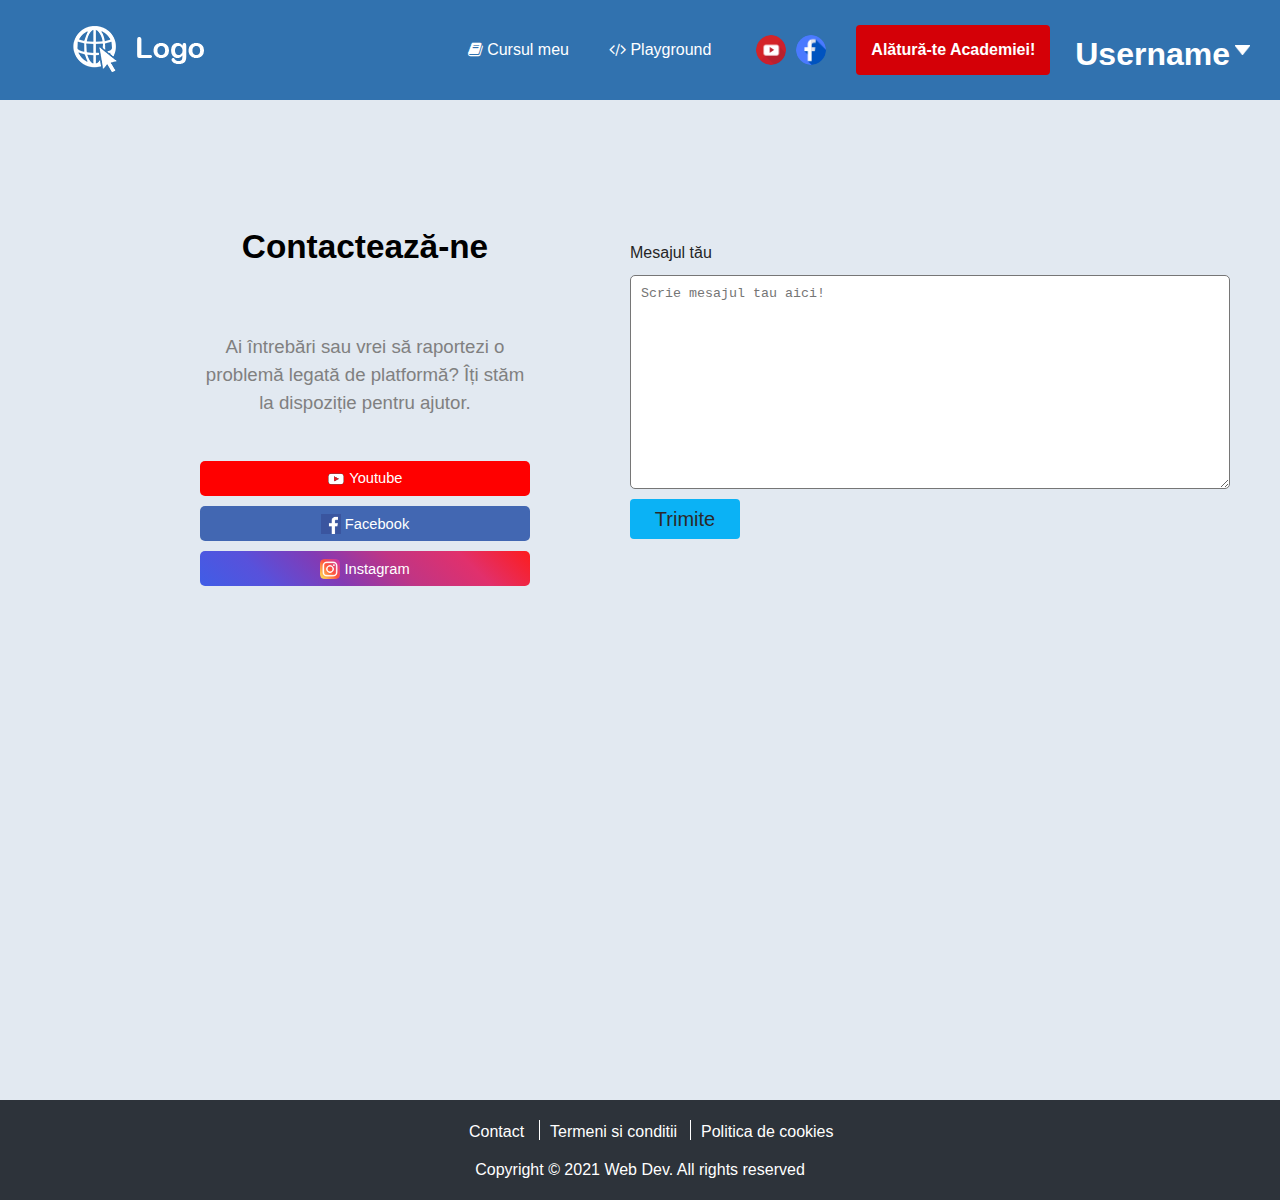
==== commit 89525776: "Task - Adaugare logo pe paginia index si contact." ====
--- a/contact.html
+++ b/contact.html
@@ -1,6 +1,7 @@
 <!DOCTYPE html>
 <html>
-  <head>
+
+<head>
     <meta charset="UTF-8" />
     <meta name="viewport" content="width=device-width, initial-scale=1.0" />
     <meta http-equiv="X-UA-Compatible" content="ie=edge" />
@@ -8,64 +9,55 @@
     <meta charset="UTF-8" />
     <link rel="stylesheet" href="https://cdnjs.cloudflare.com/ajax/libs/font-awesome/4.7.0/css/font-awesome.min.css">
     <link rel="stylesheet" href="./src/contact.css" />
-  </head>
+</head>
 
-  <body>
+<body>
     <nav class="headbar" id="top-navigation">
-      <div class="signature">
-        <div id="texticon" class="signature">
-          <img src="src/images/logo.png" alt="logo" />
-          <h1>Web Dev</h1>
+        <div class="signature">
+            <div class="nav-logo-top">
+                <a href="index.html"><img src="images/logo.png"></a>
+            </div>
         </div>
-      </div>
-      <div class="btn-group">
-        <button class="button">
+        <div class="btn-group">
+            <button class="button">
           <i class="fa fa-book"></i> Cursul meu
         </button>
-        <button class="button">
+            <button class="button">
           <i class="fa fa-code"></i> Playground
         </button>
-      </div>
-      <div class="social-media">
-        <a
-          href="https://www.youtube.com/channel/UCf_H4svvyG4hoJttBH7U4nA/featured"
-          ><img src="src/images/youtube-head.png" alt="ytb"
-        /></a>
-        <a href="https://www.facebook.com/laurentiudobrescuprogramare/"
-          ><img src="src/images/facebook.png" alt="FB"
-        /></a>
-      </div>
-      <div class="btn-academ"><button>Alătură-te Academiei!</button></div>
+        </div>
+        <div class="social-media">
+            <a href="https://www.youtube.com/channel/UCf_H4svvyG4hoJttBH7U4nA/featured"><img src="src/images/youtube-head.png" alt="ytb" /></a>
+            <a href="https://www.facebook.com/laurentiudobrescuprogramare/"><img src="src/images/facebook.png" alt="FB" /></a>
+        </div>
+        <div class="btn-academ"><button>Alătură-te Academiei!</button></div>
 
-      <div class="popover">
-        <div class="caret" id="name-button" onclick="showProfileOptions();">
-        <h1 id="username-text">Username</h1>
-        <img src="src/images/caret-down.png" alt="caret">
-      </div>
-      <div class="content" id="popover-div" display="none">
-        <div class="arrow up"></div>
-        <div class="title-popover">
-          <div>
-            <p>Salut, <b id="username-popover"> Username</b></p>
-          </div>
-          <div class="popover-body">
-            <button class="btn1">Profilul Meu</button>
-                <button class="btn2" id="button-logout">Deloghează-te</button>
-          </div>
-        </div>
-      </div>
+        <div class="popover">
+            <div class="caret" id="name-button" onclick="showProfileOptions();">
+                <h1 id="username-text">Username</h1>
+                <img src="src/images/caret-down.png" alt="caret">
+            </div>
+            <div class="content" id="popover-div" display="none">
+                <div class="arrow up"></div>
+                <div class="title-popover">
+                    <div>
+                        <p>Salut, <b id="username-popover"> Username</b></p>
+                    </div>
+                    <div class="popover-body">
+                        <button class="btn1">Profilul Meu</button>
+                        <button class="btn2" id="button-logout">Deloghează-te</button>
+                    </div>
+                </div>
+            </div>
     </nav>
 
     <section class="contact-section">
-      <div class="contact">
-        <h1>Contactează-ne</h1>
-        <p>
-          Ai întrebări sau vrei să raportezi o problemă legată de platformă? Îți
-          stăm la dispoziție pentru ajutor.
-        </p>
-        <a
-          href="https://www.youtube.com/channel/UCf_H4svvyG4hoJttBH7U4nA/featured"
-          ><button id="ytb">
+        <div class="contact">
+            <h1>Contactează-ne</h1>
+            <p>
+                Ai întrebări sau vrei să raportezi o problemă legată de platformă? Îți stăm la dispoziție pentru ajutor.
+            </p>
+            <a href="https://www.youtube.com/channel/UCf_H4svvyG4hoJttBH7U4nA/featured"><button id="ytb">
             <img src="src/images/youtube.png" alt="youtb" id="imgytb" /> Youtube
           </button></a
         >
@@ -101,14 +93,15 @@
             <li id="cntct"><a href="contact.html">Contact</a></li>
             <li id="term"><a href="#">Termeni si conditii</a></li>
             <li id="pol"><a href="#">Politica de cookies</a></li>
-          </ul>
+            </ul>
         </div>
         <div class="copyright">
-          Copyright © 2021 Web Dev. All rights reserved
+            Copyright © 2021 Web Dev. All rights reserved
         </div>
-      </div>
-    </footer>
+        </div>
+        </footer>
 
-    <script src="./src/main.js"></script>
-  </body>
-</html>
+        <script src="./src/main.js"></script>
+</body>
+
+</html>--- a/src/contact.css
+++ b/src/contact.css
@@ -1,468 +1,508 @@
 body {
-  margin: 0;
-  font-family: Arial, Helvetica, sans-serif;
-  line-height: 1.5;
-  background-color: #e2e9f1;
+    margin: 0;
+    font-family: Arial, Helvetica, sans-serif;
+    line-height: 1.5;
+    background-color: #e2e9f1;
 }
 
 .headbar {
-  display: flex;
-  flex-direction: row;
-  direction: ltr;
-  height: 100px;
-  background: rgb(49, 114, 175);
-}
+    display: flex;
+    flex-direction: row;
+    direction: ltr;
+    height: 100px;
+    background: rgb(49, 114, 175);
+}
+
 
 /*Start Signature*/
 
 .signature {
-  display: flex;
-  height: 100px;
-  width: 15%;
-  margin: 0 20px;
-  justify-content: flex-start;
+    display: flex;
+    height: 100px;
+    width: 15%;
+    margin: 0 20px;
+    justify-content: flex-start;
 }
 
 #texticon {
-  height: 90px;
-  width: 130px;
-  margin: 0 10px;
+    height: 90px;
+    width: 130px;
+    margin: 0 10px;
 }
 
 #texticon img {
-  display: flex;
-  height: 80px;
-  width: 80px;
-  margin: 10px 0;
-  border-radius: 10px;
+    display: flex;
+    height: 80px;
+    width: 80px;
+    margin: 10px 0;
+    border-radius: 10px;
 }
 
 #texticon h1 {
-  display: flex;
-  height: 80px;
-  width: 100px;
-  text-align: left;
-  font-size: 18pt;
-  text-shadow: 0 0 1px white;
-  color: white;
-  margin: 15px 0;
-  padding-left: 5px;
-}
+    display: flex;
+    height: 80px;
+    width: 100px;
+    text-align: left;
+    font-size: 18pt;
+    text-shadow: 0 0 1px white;
+    color: white;
+    margin: 15px 0;
+    padding-left: 5px;
+}
+
+
 /*End Signature*/
 
+
 /*Start BTN Cursul meu si Playground*/
 
 .btn-group {
-  display: flex;
-  flex-direction: row;
-  margin-left: auto;
-}
-
+    display: flex;
+    flex-direction: row;
+    margin-left: auto;
+}
 
 .btn-group .button {
-  background-color: rgb(49, 114, 175);
-  border: none;
-  color: white;
-  padding: 18px 20px;
-  text-align: center;
-  text-decoration: none;
-  font-size: 16px;
-  cursor: pointer;
-  height: 100px;
+    background-color: rgb(49, 114, 175);
+    border: none;
+    color: white;
+    padding: 18px 20px;
+    text-align: center;
+    text-decoration: none;
+    font-size: 16px;
+    cursor: pointer;
+    height: 100px;
 }
 
 .btn-group .button:hover {
-  background-color: rgb(42, 102, 158);
+    background-color: rgb(42, 102, 158);
 }
 
 .btn-group .button img {
-  width: 15px;
-  height: 12px;
-  padding: 0;
-  margin-right: 4px;
-  line-height: 1;
-  color: #fff;
-}
+    width: 15px;
+    height: 12px;
+    padding: 0;
+    margin-right: 4px;
+    line-height: 1;
+    color: #fff;
+}
+
 
 /*End BTN Cursul meu si Playground*/
 
+
 /*Start Social Media Buttons*/
 
 .social-media {
-  display: flex;
-  width: auto;
-  height: 50px;
-  margin-top: 30px;
-  padding-left: 20px;
-  justify-content: flex-end;
+    display: flex;
+    width: auto;
+    height: 50px;
+    margin-top: 30px;
+    padding-left: 20px;
+    justify-content: flex-end;
 }
 
 .social-media img {
-  width: 30px;
-  height: 30px;
-  border-radius: 20px;
-  margin: 5px;
-  background: rgb(49, 114, 175);
-}
+    width: 30px;
+    height: 30px;
+    border-radius: 20px;
+    margin: 5px;
+    background: rgb(49, 114, 175);
+}
+
 
 /*End Social Media Buttons*/
 
+
 /*Start Academie Button*/
 
 .btn-academ {
-  display: flex;
-  margin: 25px;
-  height: 50px;
-  display: block;
+    display: flex;
+    margin: 25px;
+    height: 50px;
+    display: block;
 }
 
 .btn-academ button {
-  background-color: #d40007;
-  border: none;
-  color: white;
-  text-decoration: none;
-  font-weight: bold;
-  font-size: 12pt;
-  cursor: pointer;
-  padding: 15px;
-  display: flex;
-  align-items: center;
-  justify-content: center;
-  height: 100%;
-  border-radius: 4px;
+    background-color: #d40007;
+    border: none;
+    color: white;
+    text-decoration: none;
+    font-weight: bold;
+    font-size: 12pt;
+    cursor: pointer;
+    padding: 15px;
+    display: flex;
+    align-items: center;
+    justify-content: center;
+    height: 100%;
+    border-radius: 4px;
 }
 
 .btn-academ :hover {
-  background-color: #d32f2f;
-}
+    background-color: #d32f2f;
+}
+
 
 /*End Academie Button*/
 
 
 /* Popover CSS code */
+
 .popover {
-  display: flex;
-  flex-direction: column;
-  height: 30px;
-  width: auto;
-  margin-top: 30px;
-  margin-right: 30px;
+    display: flex;
+    flex-direction: column;
+    height: 30px;
+    width: auto;
+    margin-top: 30px;
+    margin-right: 30px;
 }
 
 .content {
-  display: none;
-  flex-direction: column;
-  border-radius: 4px;
-  position: absolute;
-  margin: 50px 20px;
-  color: black;
-  background: white;
-  z-index: 1;
-  text-align: center;
-  padding: 5px 10px;
-  box-shadow: 2px 2px 10px #adadad;
+    display: none;
+    flex-direction: column;
+    border-radius: 4px;
+    position: absolute;
+    margin: 50px 20px;
+    color: black;
+    background: white;
+    z-index: 1;
+    text-align: center;
+    padding: 5px 10px;
+    box-shadow: 2px 2px 10px #adadad;
 }
 
 .caret {
-  display: flex;
-  flex-direction: row;
+    display: flex;
+    flex-direction: row;
 }
 
 .popover h1 {
-  height: 30px;
-  width: 50%;
-  width: auto;
-  color: white;
-  cursor: pointer;
-  margin: 0;
+    height: 30px;
+    width: 50%;
+    width: auto;
+    color: white;
+    cursor: pointer;
+    margin: 0;
 }
 
 .popover img {
-  height: 10px;
-  width: 15px;
-  margin-left: 5px;
-  margin-top: 15px;
-  cursor: pointer;
+    height: 10px;
+    width: 15px;
+    margin-left: 5px;
+    margin-top: 15px;
+    cursor: pointer;
 }
 
 .arrow {
-  border: solid white;
-  border-width: 0 10px 10px 0;
-  display: block;
-  padding: 3px;
-  margin-left: 92%;
-  margin-top: -7%;
-  transform: rotate(-135deg);
-  -webkit-transform: rotate(-135deg);
-}
+    border: solid white;
+    border-width: 0 10px 10px 0;
+    display: block;
+    padding: 3px;
+    margin-left: 92%;
+    margin-top: -7%;
+    transform: rotate(-135deg);
+    -webkit-transform: rotate(-135deg);
+}
+
+
 /* Button Profilul Meu CSS*/
+
 .btn1 {
-  text-decoration: none;
-  border: 1px solid black;
-  border-radius: 3px;
-  background-color: white;
-  color: #004c45;
-  height: 30px;
-  width: 100%;
-  margin-bottom: 5px;
-  cursor: pointer;
-}
+    text-decoration: none;
+    border: 1px solid black;
+    border-radius: 3px;
+    background-color: white;
+    color: #004c45;
+    height: 30px;
+    width: 100%;
+    margin-bottom: 5px;
+    cursor: pointer;
+}
+
 .btn1:hover {
-  background-color: #eee;
-}
+    background-color: #eee;
+}
+
+
 /*End Profilul Meu*/
 
+
 /*Button Log-Out CSS*/
+
 .btn2 {
-  text-decoration: none;
-  border: none;
-  border-radius: 3px;
-  background-color: #3eb3ab;
-  height: 30px;
-  width: 100%;
-  color: #004c45;
-  cursor: pointer;
+    text-decoration: none;
+    border: none;
+    border-radius: 3px;
+    background-color: #3eb3ab;
+    height: 30px;
+    width: 100%;
+    color: #004c45;
+    cursor: pointer;
 }
 
 .btn2:hover {
-  background-color: #34948e;
-}
+    background-color: #34948e;
+}
+
+
 /* End Log-Out */
 
+
 /* Contact section CSS */
+
 .contact-section {
-  display: flex;
-  height: 1000px;
-  margin: 0;
+    display: flex;
+    height: 1000px;
+    margin: 0;
 }
 
 .contact {
-  display: flex;
-  flex-direction: column;
-  width: 330px;
-  margin-left: 200px;
-  margin-top: 100px;
-  text-align: center;
+    display: flex;
+    flex-direction: column;
+    width: 330px;
+    margin-left: 200px;
+    margin-top: 100px;
+    text-align: center;
 }
 
 .contact p {
-  font-family: "Segoe UI", Tahoma, Geneva, Verdana, sans-serif;
-  font-size: 14pt;
-  padding: 20px 0;
-  color: gray;
+    font-family: "Segoe UI", Tahoma, Geneva, Verdana, sans-serif;
+    font-size: 14pt;
+    padding: 20px 0;
+    color: gray;
 }
 
 .contact h1 {
-  font-size: 25pt;
-}
+    font-size: 25pt;
+}
+
 
 /* TextArea CSS*/
+
 .txtarea {
-  display: flex;
-  flex-direction: column;
-  width: 600px;
-  margin-left: 100px;
-  margin-top: 120px;
+    display: flex;
+    flex-direction: column;
+    width: 600px;
+    margin-left: 100px;
+    margin-top: 120px;
 }
 
 .txtarea textarea {
-  display: flex;
-  border-radius: 5px;
-  width: min-content(1200px);
-  height: 200px;
-  padding-top: 10px;
+    display: flex;
+    border-radius: 5px;
+    width: min-content(1200px);
+    height: 200px;
+    padding-top: 10px;
 }
 
 .txtarea h4 {
-  margin-bottom: 10px;
-  color: rgb(37, 37, 37);
-  font-weight: normal;
+    margin-bottom: 10px;
+    color: rgb(37, 37, 37);
+    font-weight: normal;
 }
 
 .txtarea button {
-  border: none;
-  background-color: rgba(7, 177, 245, 0.986);
-  width: 110px;
-  height: 40px;
-  border-radius: 4px;
-  font-size: 15pt;
-  margin-top: 10px;
-  color: rgb(43, 41, 41);
+    border: none;
+    background-color: rgba(7, 177, 245, 0.986);
+    width: 110px;
+    height: 40px;
+    border-radius: 4px;
+    font-size: 15pt;
+    margin-top: 10px;
+    color: rgb(43, 41, 41);
 }
 
 .txtarea button:hover {
-  background-color: rgba(6, 164, 226, 0.986);
-}
+    background-color: rgba(6, 164, 226, 0.986);
+}
+
+
 /*End TextArea */
 
+
 /* Button Youtube CSS*/
+
 #ytb {
-  border: none;
-  background-color: #ff0000;
-  border-radius: 5px;
-  text-decoration: none;
-  text-align: center;
-  width: 100%;
-  height: 35px;
-  margin: 5px 0;
-  cursor: pointer;
-  color: white;
-  font-size: 11pt;
+    border: none;
+    background-color: #ff0000;
+    border-radius: 5px;
+    text-decoration: none;
+    text-align: center;
+    width: 100%;
+    height: 35px;
+    margin: 5px 0;
+    cursor: pointer;
+    color: white;
+    font-size: 11pt;
 }
 
 #ytb:hover {
-  background-color: rgb(236, 3, 3);
+    background-color: rgb(236, 3, 3);
 }
 
 #imgytb {
-  width: 18px;
-  height: 18px;
-  margin-bottom: -5px;
-}
+    width: 18px;
+    height: 18px;
+    margin-bottom: -5px;
+}
+
+
 /*End Youtube */
 
+
 /*Button Facebook */
+
 #fb {
-  border: none;
-  background-color: #4267b2;
-  border-radius: 5px;
-  text-decoration: none;
-  text-align: center;
-  width: 100%;
-  height: 35px;
-  margin: 5px 0;
-  cursor: pointer;
-  color: white;
-  font-size: 11pt;
+    border: none;
+    background-color: #4267b2;
+    border-radius: 5px;
+    text-decoration: none;
+    text-align: center;
+    width: 100%;
+    height: 35px;
+    margin: 5px 0;
+    cursor: pointer;
+    color: white;
+    font-size: 11pt;
 }
 
 #fb:hover {
-  background-color: #3c588b;
-}
+    background-color: #3c588b;
+}
+
+
 /* End Facebook*/
 
+
 /*Button Instagram */
+
 #imgfb {
-  width: 20px;
-  height: 20px;
-  margin-bottom: -5px;
-  background-color: white;
+    width: 20px;
+    height: 20px;
+    margin-bottom: -5px;
+    background-color: white;
 }
 
 #insta {
-  border: none;
-  background: rgb(245, 133, 41);
-  background: linear-gradient(
-    45deg,
-    #405de6,
-    #5851db,
-    #833ab4,
-    #c13584,
-    #e1306c,
-    #fd1d1d
-  );
-  color: white;
-  border-radius: 5px;
-  text-decoration: none;
-  text-align: center;
-  width: 100%;
-  height: 35px;
-  margin: 5px 0;
-  cursor: pointer;
-  font-size: 11pt;
+    border: none;
+    background: rgb(245, 133, 41);
+    background: linear-gradient( 45deg, #405de6, #5851db, #833ab4, #c13584, #e1306c, #fd1d1d);
+    color: white;
+    border-radius: 5px;
+    text-decoration: none;
+    text-align: center;
+    width: 100%;
+    height: 35px;
+    margin: 5px 0;
+    cursor: pointer;
+    font-size: 11pt;
 }
 
 #insta:hover {
-  background: linear-gradient(
-    45deg,
-    #405de6,
-    #5851db,
-    #833ab4,
-    #c13584,
-    #e1306c,
-    #fd1d1d
-  );
-  opacity: 0.9;
+    background: linear-gradient( 45deg, #405de6, #5851db, #833ab4, #c13584, #e1306c, #fd1d1d);
+    opacity: 0.9;
 }
 
 #imginsta {
-  width: 20px;
-  height: 20px;
-  margin-bottom: -5px;
-}
+    width: 20px;
+    height: 20px;
+    margin-bottom: -5px;
+}
+
+
 /*End Button Instagram */
 
+
 /* End Contact Section */
 
+
 /* Links Footer CSS */
+
 .links ul {
-  display: flex;
-  list-style-type: none;
-  list-style-position: inside;
-  flex-direction: row;
-  margin: 0;
+    display: flex;
+    list-style-type: none;
+    list-style-position: inside;
+    flex-direction: row;
+    margin: 0;
 }
 
 .links a {
-  text-decoration: none;
-  color: white;
+    text-decoration: none;
+    color: white;
 }
 
 
 /* Contact CSS*/
+
 #cntct {
-  display: flex;
-  height: 20px;
-  width: 60px;
-  text-align: center;
-  border-right: 1px solid white;
-  padding-right: 10px;
-}
+    display: flex;
+    height: 20px;
+    width: 60px;
+    text-align: center;
+    border-right: 1px solid white;
+    padding-right: 10px;
+}
+
 
 /* Termeni CSS*/
+
 #term {
-  display: flex;
-  height: 20px;
-  width: 130px;
-  text-align: center;
-  padding: 0 10px;
-  border-right: 1px solid white;
-}
+    display: flex;
+    height: 20px;
+    width: 130px;
+    text-align: center;
+    padding: 0 10px;
+    border-right: 1px solid white;
+}
+
 
 /* Politica CSS */
+
 #pol {
-  display: flex;
-  height: 20px;
-  width: 150px;
-  text-align: center;
-  padding-left: 10px;
-}
+    display: flex;
+    height: 20px;
+    width: 150px;
+    text-align: center;
+    padding-left: 10px;
+}
+
+
 /* End Links */
 
+
 /* COPYRIGHT CSS*/
+
 .copyright {
-  display: flex;
-  height: 20px;
-  align-items: center;
-  color: white;
+    display: flex;
+    height: 20px;
+    align-items: center;
+    color: white;
 }
 
 footer {
-  height: 100px;
-  background: rgb(45, 51, 58);
-  display: flex;
-  align-items: center;
-  justify-content: center;
+    height: 100px;
+    background: rgb(45, 51, 58);
+    display: flex;
+    align-items: center;
+    justify-content: center;
 }
 
 footer .container {
-  display: flex;
-  flex-direction: column;
-  align-items: center;
-  height: 100%;
-  justify-content: space-evenly;
+    display: flex;
+    flex-direction: column;
+    align-items: center;
+    height: 100%;
+    justify-content: space-evenly;
 }
 
 footer .container .links {
-  display: flex;
-}
+    display: flex;
+}
+
+.nav-logo-top {
+    height: 46px;
+    display: flex;
+    padding: 22px 0px 0 50px;
+    float: left;
+}